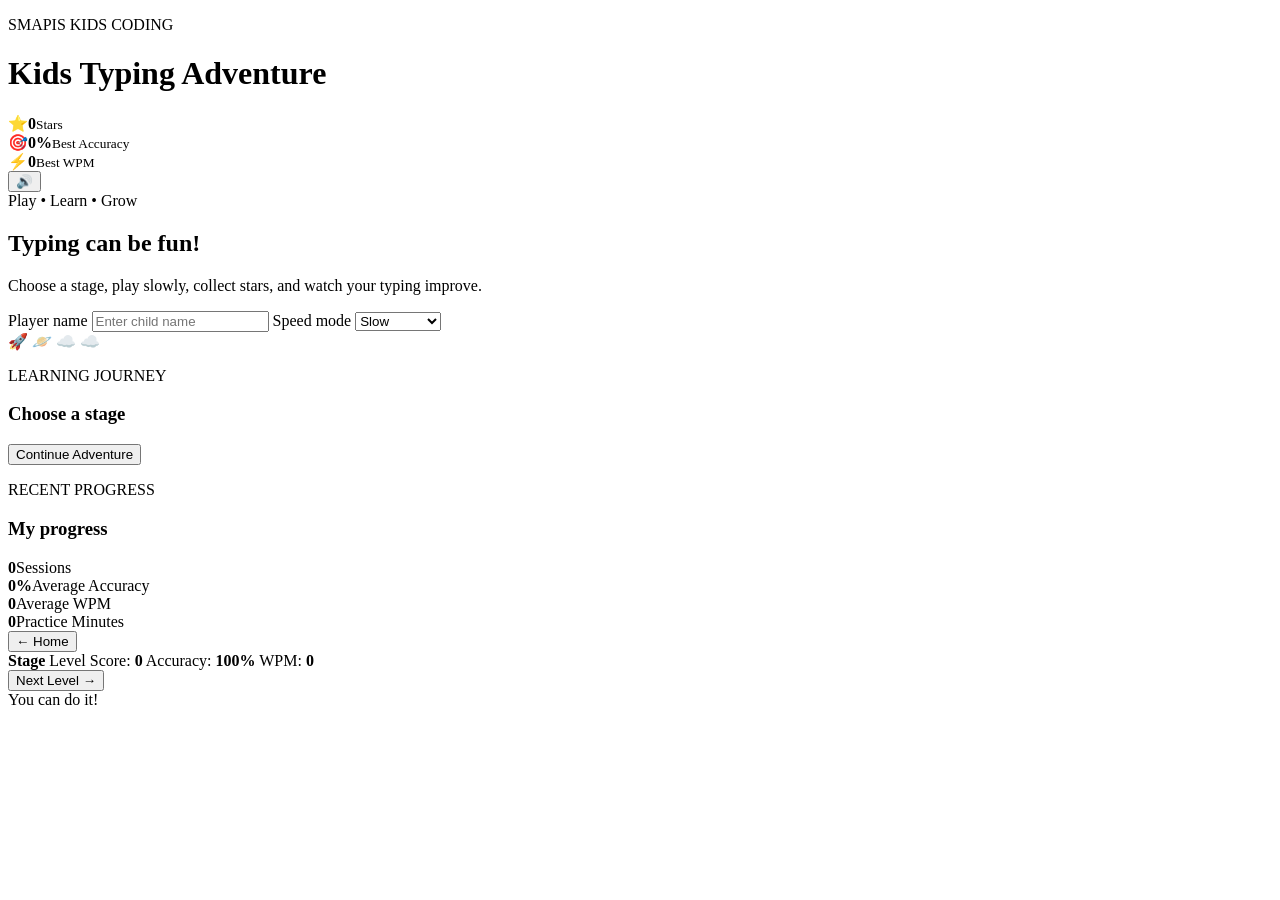
==== index.html @ b02b2201 "Add Kids Learning Adventure game definitions Initial HTML structure for Kids Typing Adventure game." ====
<!DOCTYPE html>
<html lang="en">
<head>
  <meta charset="UTF-8">
  <meta name="viewport" content="width=device-width, initial-scale=1.0">
  <title>Kids Typing Adventure</title>
  <link rel="stylesheet" href="style.css">
</head>
<body>
  <div class="app">
    <header class="topbar">
      <div>
        <p class="eyebrow">SMAPIS KIDS CODING</p>
        <h1>Kids Typing Adventure</h1>
      </div>
      <div class="stats">
        <div><span>⭐</span><strong id="totalStars">0</strong><small>Stars</small></div>
        <div><span>🎯</span><strong id="bestAccuracy">0%</strong><small>Best Accuracy</small></div>
        <div><span>⚡</span><strong id="bestWpm">0</strong><small>Best WPM</small></div>
        <button id="soundBtn" class="round-btn">🔊</button>
      </div>
    </header>

    <main>
      <section id="homeScreen" class="screen active">
        <div class="hero">
          <div>
            <span class="pill">Play • Learn • Grow</span>
            <h2>Typing can be fun!</h2>
            <p>Choose a stage, play slowly, collect stars, and watch your typing improve.</p>
            <label class="field">
              <span>Player name</span>
              <input id="playerName" maxlength="20" placeholder="Enter child name">
            </label>
            <label class="field">
              <span>Speed mode</span>
              <select id="speedMode">
                <option value="extra-slow">Extra Slow</option>
                <option value="slow" selected>Slow</option>
                <option value="normal">Normal</option>
              </select>
            </label>
          </div>
          <div class="hero-art">
            <span class="rocket">🚀</span>
            <span class="planet">🪐</span>
            <span class="cloud one">☁️</span>
            <span class="cloud two">☁️</span>
          </div>
        </div>

        <section>
          <div class="section-heading">
            <div>
              <p class="eyebrow">LEARNING JOURNEY</p>
              <h3>Choose a stage</h3>
            </div>
            <button id="continueBtn" class="primary-btn">Continue Adventure</button>
          </div>
          <div id="stageGrid" class="stage-grid"></div>
        </section>

        <section class="progress-panel">
          <div>
            <p class="eyebrow">RECENT PROGRESS</p>
            <h3>My progress</h3>
          </div>
          <div class="progress-cards">
            <div><strong id="sessionsPlayed">0</strong><span>Sessions</span></div>
            <div><strong id="avgAccuracy">0%</strong><span>Average Accuracy</span></div>
            <div><strong id="avgWpm">0</strong><span>Average WPM</span></div>
            <div><strong id="practiceMinutes">0</strong><span>Practice Minutes</span></div>
          </div>
          <div id="recentSessions" class="session-list"></div>
        </section>
      </section>

      <section id="gameScreen" class="screen">
        <div class="game-toolbar">
          <button id="homeBtn" class="secondary-btn">← Home</button>
          <div class="game-meta">
            <strong id="stageTitle">Stage</strong>
            <span id="levelTitle">Level</span>
            <span>Score: <b id="scoreValue">0</b></span>
            <span>Accuracy: <b id="accuracyValue">100%</b></span>
            <span>WPM: <b id="wpmValue">0</b></span>
          </div>
          <button id="nextBtn" class="secondary-btn">Next Level →</button>
        </div>

        <div class="progress-track">
          <div id="levelProgress" class="progress-fill"></div>
        </div>

        <div id="gameStage" class="game-stage"></div>
        <div id="messageBar" class="message-bar">You can do it!</div>
      </section>
    </main>
  </div>

  <div id="celebration" class="celebration"></div>
  <script src="js/sound.js"></script>
  <script src="app.js"></script>
</body>
</html>
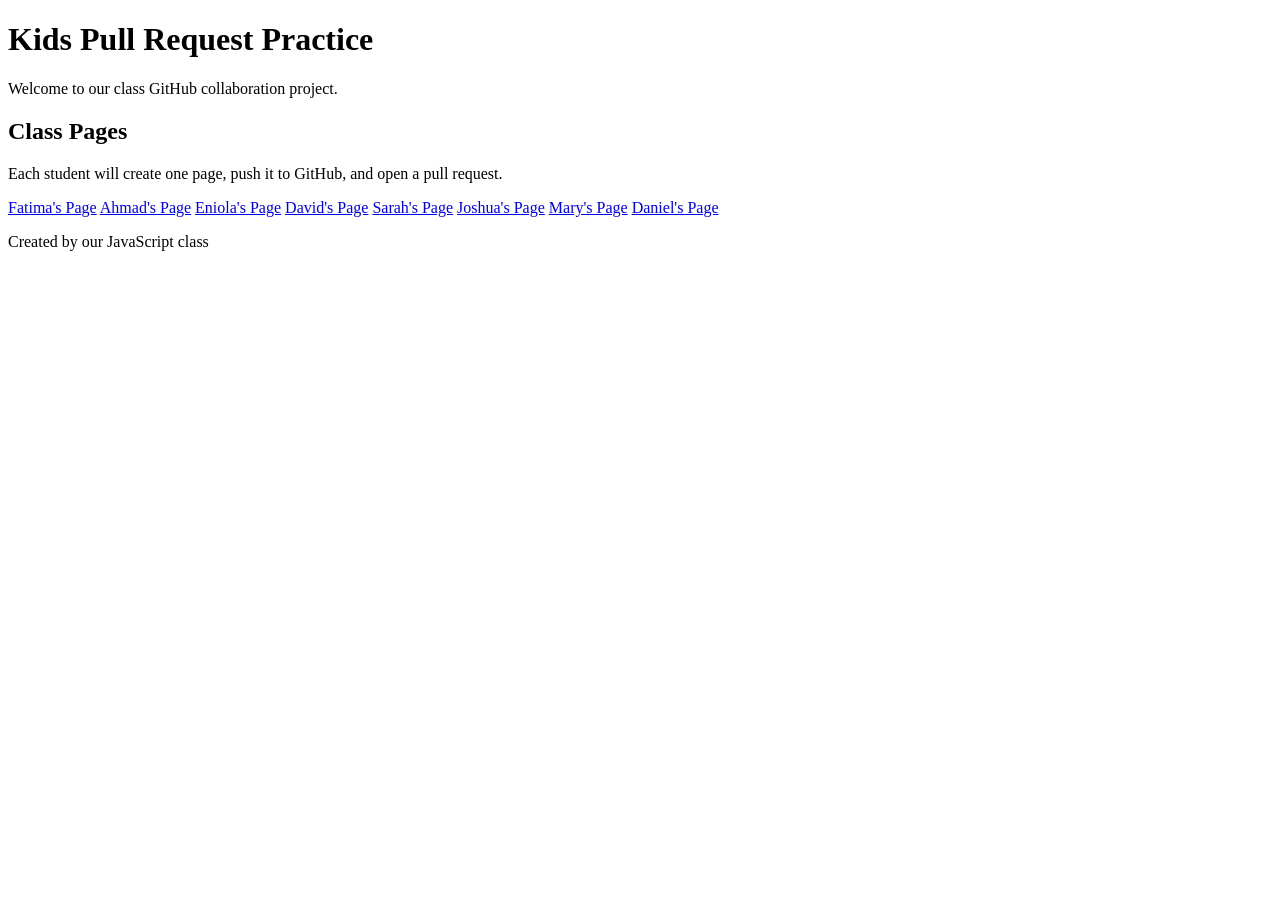
==== commit 4fee4147: "Collaborators pages" ====
--- a/index.html
+++ b/index.html
@@ -3,103 +3,44 @@
 <head>
   <meta charset="UTF-8">
   <meta name="viewport" content="width=device-width, initial-scale=1.0">
-  <title>Kids Typing Adventure</title>
+
+  <title>Kids Pull Request Practice</title>
+
   <link rel="stylesheet" href="style.css">
 </head>
+
 <body>
-  <div class="app">
-    <header class="topbar">
-      <div>
-        <p class="eyebrow">SMAPIS KIDS CODING</p>
-        <h1>Kids Typing Adventure</h1>
+
+  <header>
+    <h1>Kids Pull Request Practice</h1>
+    <p>Welcome to our class GitHub collaboration project.</p>
+  </header>
+
+  <main>
+    <section class="card">
+      <h2>Class Pages</h2>
+
+      <p>
+        Each student will create one page, push it to GitHub,
+        and open a pull request.
+      </p>
+
+      <div class="link-grid">
+        <a href="fatima.html">Fatima's Page</a>
+        <a href="ahmad.html">Ahmad's Page</a>
+        <a href="eniola.html">Eniola's Page</a>
+        <a href="david.html">David's Page</a>
+        <a href="sarah.html">Sarah's Page</a>
+        <a href="joshua.html">Joshua's Page</a>
+        <a href="mary.html">Mary's Page</a>
+        <a href="daniel.html">Daniel's Page</a>
       </div>
-      <div class="stats">
-        <div><span>⭐</span><strong id="totalStars">0</strong><small>Stars</small></div>
-        <div><span>🎯</span><strong id="bestAccuracy">0%</strong><small>Best Accuracy</small></div>
-        <div><span>⚡</span><strong id="bestWpm">0</strong><small>Best WPM</small></div>
-        <button id="soundBtn" class="round-btn">🔊</button>
-      </div>
-    </header>
+    </section>
+  </main>
 
-    <main>
-      <section id="homeScreen" class="screen active">
-        <div class="hero">
-          <div>
-            <span class="pill">Play • Learn • Grow</span>
-            <h2>Typing can be fun!</h2>
-            <p>Choose a stage, play slowly, collect stars, and watch your typing improve.</p>
-            <label class="field">
-              <span>Player name</span>
-              <input id="playerName" maxlength="20" placeholder="Enter child name">
-            </label>
-            <label class="field">
-              <span>Speed mode</span>
-              <select id="speedMode">
-                <option value="extra-slow">Extra Slow</option>
-                <option value="slow" selected>Slow</option>
-                <option value="normal">Normal</option>
-              </select>
-            </label>
-          </div>
-          <div class="hero-art">
-            <span class="rocket">🚀</span>
-            <span class="planet">🪐</span>
-            <span class="cloud one">☁️</span>
-            <span class="cloud two">☁️</span>
-          </div>
-        </div>
+  <footer>
+    <p>Created by our JavaScript class</p>
+  </footer>
 
-        <section>
-          <div class="section-heading">
-            <div>
-              <p class="eyebrow">LEARNING JOURNEY</p>
-              <h3>Choose a stage</h3>
-            </div>
-            <button id="continueBtn" class="primary-btn">Continue Adventure</button>
-          </div>
-          <div id="stageGrid" class="stage-grid"></div>
-        </section>
-
-        <section class="progress-panel">
-          <div>
-            <p class="eyebrow">RECENT PROGRESS</p>
-            <h3>My progress</h3>
-          </div>
-          <div class="progress-cards">
-            <div><strong id="sessionsPlayed">0</strong><span>Sessions</span></div>
-            <div><strong id="avgAccuracy">0%</strong><span>Average Accuracy</span></div>
-            <div><strong id="avgWpm">0</strong><span>Average WPM</span></div>
-            <div><strong id="practiceMinutes">0</strong><span>Practice Minutes</span></div>
-          </div>
-          <div id="recentSessions" class="session-list"></div>
-        </section>
-      </section>
-
-      <section id="gameScreen" class="screen">
-        <div class="game-toolbar">
-          <button id="homeBtn" class="secondary-btn">← Home</button>
-          <div class="game-meta">
-            <strong id="stageTitle">Stage</strong>
-            <span id="levelTitle">Level</span>
-            <span>Score: <b id="scoreValue">0</b></span>
-            <span>Accuracy: <b id="accuracyValue">100%</b></span>
-            <span>WPM: <b id="wpmValue">0</b></span>
-          </div>
-          <button id="nextBtn" class="secondary-btn">Next Level →</button>
-        </div>
-
-        <div class="progress-track">
-          <div id="levelProgress" class="progress-fill"></div>
-        </div>
-
-        <div id="gameStage" class="game-stage"></div>
-        <div id="messageBar" class="message-bar">You can do it!</div>
-      </section>
-    </main>
-  </div>
-
-  <div id="celebration" class="celebration"></div>
-  <script src="js/sound.js"></script>
-  <script src="app.js"></script>
 </body>
 </html>
